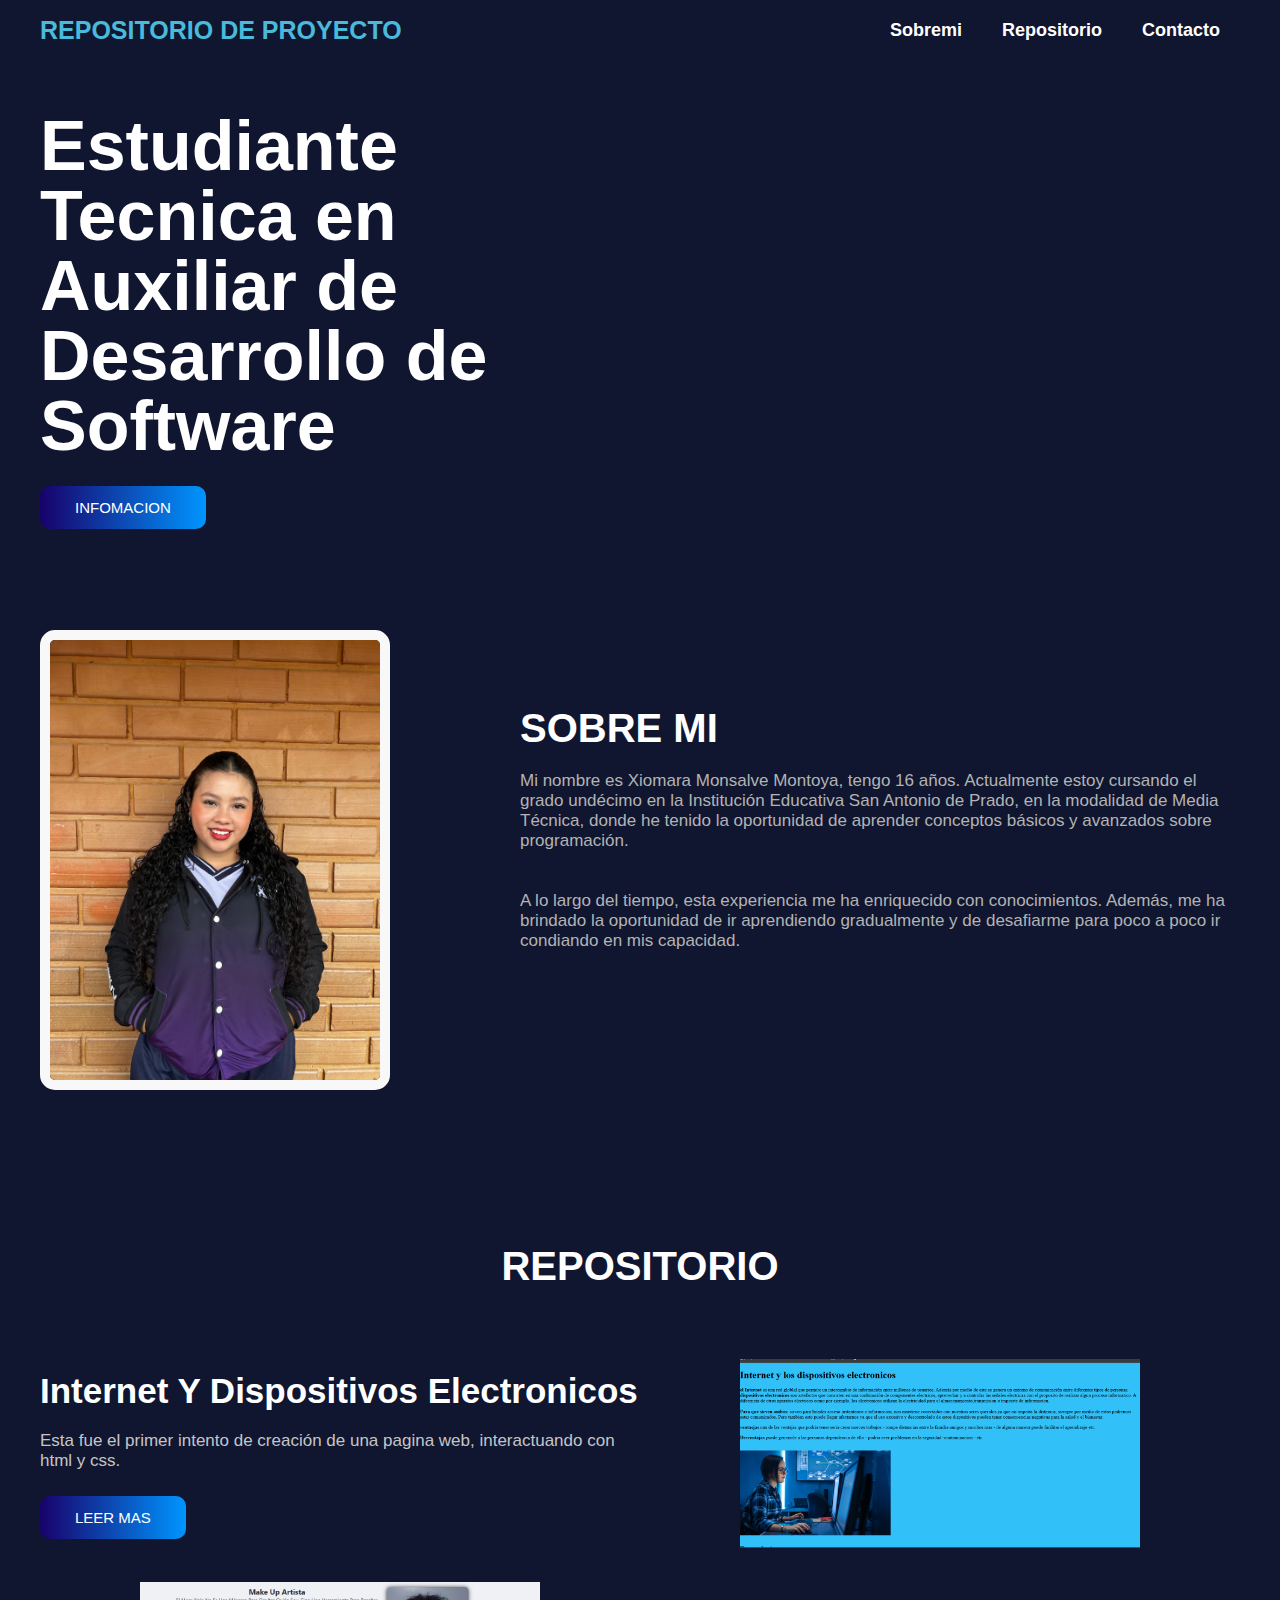
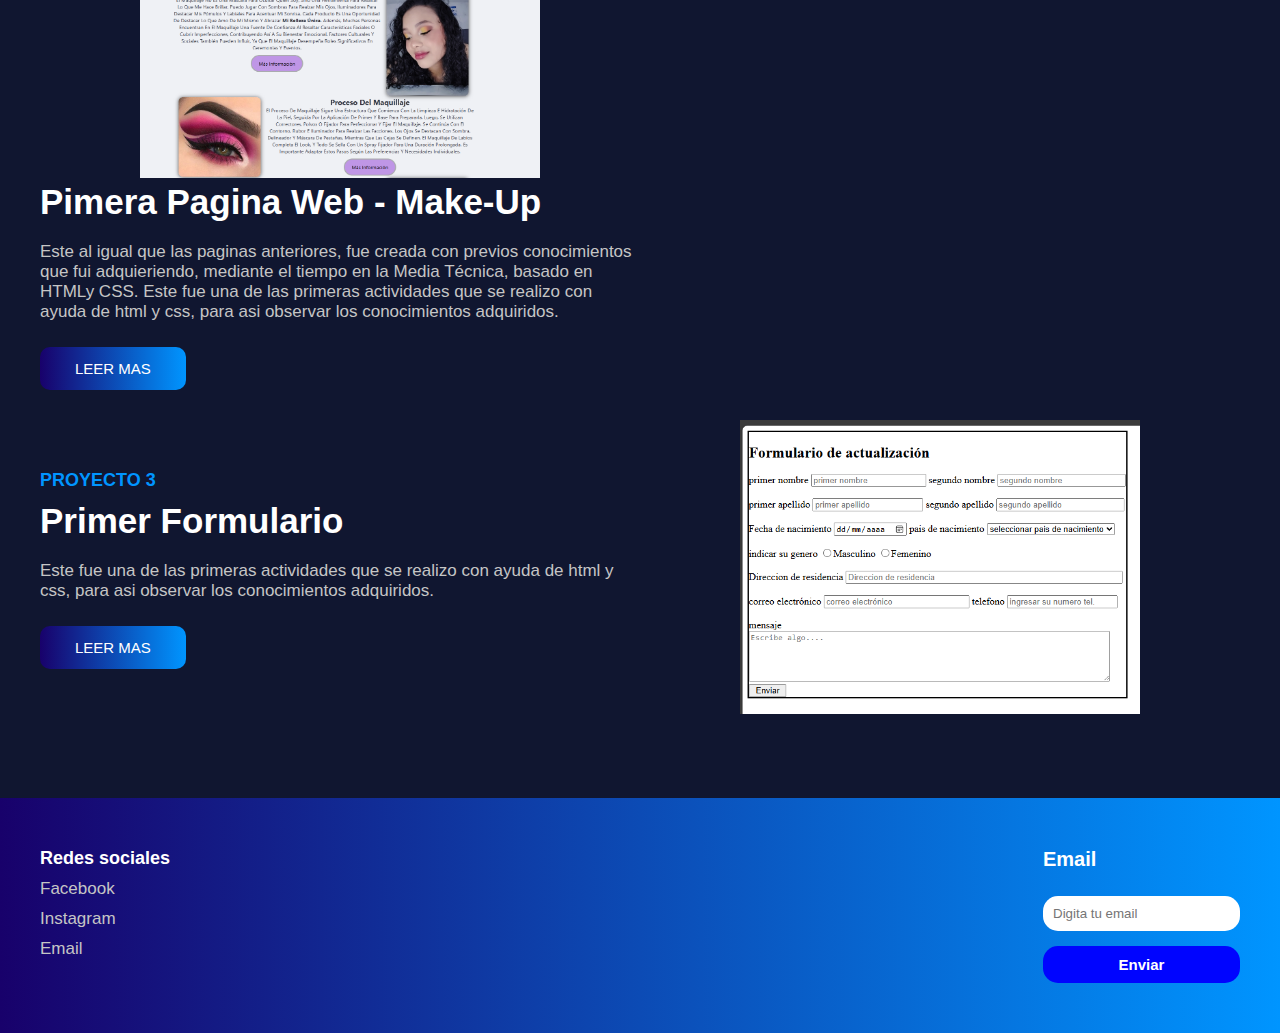
==== index.html @ f9173e00 "Repositorio" ====
<!DOCTYPE html>
<html lang="es">

<head>
    <meta charset="UTF-8">
    <meta name="viewport" content="width=device-width, initial-scale=1.0">
    <title> Repositorio</title>
    <link rel="stylesheet" href="Repositorio.css">

</head>

<body>
    <header class="header">
        <div class="menu container">
            <a href="#" class="logo">REPOSITORIO DE PROYECTO</a>
            <input type="checkbox" id="menu" />
            <label for="menu">
                <img src="images/images/menu.png" class="menu-icono" alt="menu">
            </label>
            <nav class="navbar">
                <ul>
                    <li><a href="#">Sobremi</a></li>
                    <li><a href="#">Repositorio</a></li>
                    <li><a href="#">Contacto</a></li>
                </ul>
            </nav>
        </div>
        <div class="header-content container">
            <div class="header-txt">
                <h1>Estudiante Tecnica en Auxiliar de Desarrollo de Software</h1>
                <a href="#" class="btn-1">infomacion</a>
            </div>
        </div>
    </header>

    <section class="about container">
        <div class="about-imagenes">
            <img src="perdil.jpg" alt="">
        </div>

        <div class="about-txt">
            <h2>Sobre mi</h2>
            <p>Mi nombre es Xiomara Monsalve Montoya, tengo 16 años. Actualmente estoy cursando el grado undécimo en la
                Institución Educativa San Antonio de Prado, en la modalidad de Media Técnica, donde he tenido la
                oportunidad de aprender conceptos básicos y avanzados sobre programación.
                <br>
                <br>
                <br>
                A lo largo del tiempo, esta experiencia me ha enriquecido con conocimientos. Además, me ha brindado la
                oportunidad de ir aprendiendo gradualmente y de desafiarme para poco a poco ir condiando en mis
                capacidad.
            </p>
            <br>
        </div>
    </section>

    <main class="portafolio container">
        <h2>REPOSITORIO</h2>

        <div class="portafolio-content">

            <div class="portafolio-1">
                <div class="portafolio-txt">
                    <h3>Internet y dispositivos electronicos</h3>
                    <p>
                        Esta fue el primer intento de creación de una pagina web, interactuando con html y css.
                    </p>
                    
                    <a href="trabajos 24-10-23.html" class="btn-1">leer mas</a>
                </div>
                <div class="portafolio-img">
                    <img src="Captura de pantalla 2024-09-11 201621.png" alt="">
                </div>
            </div>

            <div class="portafolio-1">
                <div class="portafolio-txt">
                    <div class="portafolio-img">
                        <img src="Captura de pantalla 2024-07-24 185136.png" alt="">
                    </div>
                    <h3>Pimera pagina web - Make-up</h3>
                    <p>Este al igual que las paginas anteriores, fue creada con previos conocimientos que fui
                        adquieriendo, mediante el tiempo en la Media Técnica, basado en HTMLy CSS.



                        Este fue una de las primeras actividades que se realizo con ayuda de html y css, para asi
                        observar los conocimientos adquiridos.
                    </p>
                    <a href="index.html" class="btn-1">leer mas</a>
                </div>
            </div>

            <div class="portafolio-1">
                <div class="portafolio-txt">
                    <span>proyecto 3</span>
                    <h3>Primer formulario </h3>
                    <p>
                        Este fue una de las primeras actividades que se realizo con ayuda de html y css, para asi
                        observar los conocimientos adquiridos.
                    </p>
                    <a href="formulario.html" class="btn-1">leer mas</a>
                </div>
                <div class="portafolio-img">
                    <img src="Captura de pantalla 2024-09-11 191218.png" alt="">
                </div>
            </div>

        </div>
    </main>
    </section>

    <footer class="footer">
        <div class="footer-content container">
            <div class="link">
                <div class="enlace">
                    <h3>Redes sociales</h3>
                    <li><a href="https://www.facebook.com/?locale=es_LA" target="_blank"
                            rel="noopener noreferrer">Facebook</a></li>
                    <li><a href="https://www.instagram.com/" target="_blank" rel="noopener noreferrer">Instagram</a>
                    </li>
                    <li><a href="https://mail.google.com/mail/u/0/#inbox" target="_blank"
                            rel="noopener noreferrer">Email</a></li>
                </div>
            </div>
            <div class="enlace">
                <h3>Email</h3>
                <form action="#">
                    <input type="text" class="btn-2" placeholder="Digita tu email">
                    <input type="submit" value="Enviar" class="btn-3">
                </form>
            </div>
        </div>
    </footer>

</body>

</html>
---- Repositorio.css ----
* {
    margin: 0;
    padding: 0;
    box-sizing: border-box;
    list-style: none;
    text-decoration: none;
}

body {
    font-family: 'Bebas Neue', sans-serif;
    background-color: #101630;
}

img {
    max-width: 100%;
}

.container {
    max-width: 1200px;
    margin: 0 auto;
}

.menu {
    position: absolute;
    top: 0;
    left: 0;
    right: 0;
    display: flex;
    align-items: center;
    justify-content: space-between;
}

.logo {
    color: #49BADA;
    font-size: 25px;
    font-weight: 800;
    text-transform: uppercase;
}

.menu .navbar ul li {
    position: relative;
    float: left;
}

.menu .navbar ul li a {
    font-size: 18px;
    padding: 20px;
    color: #ffffff;
    display: block;
    font-weight: 600;
}

.menu .navbar ul li a:hover {
    color: #0095ff ;
}

#menu {
    display: none;
}

.menu-icono {
    width: 25px;
}

.menu label {
    cursor: pointer;
    display: none;
}

.header {
    display: flex;
    align-items: center;
    min-height: 70vh;
    padding: 50px 0;
}

.header-content {
    display: flex;
    flex: 1;
}

.header-txt {
    flex-basis: 50%;
}

.header-txt span {
    font-size: 30px;
    font-weight: 600;
    color: #868B9E;
}

.header-txt h1 {
    font-size: 70px;
    color: #ffffff;
    line-height: 1;
    font-family: 'Bebas Neue', sans-serif;
    margin: 10px 0 25px 0;
}

.btn-1 {
    display: inline-block;
    padding: 13px 35px;
    background: linear-gradient(
        90deg,
        rgb(24, 1, 107) 0%,
        #0095ff 100%
    );
    color: white;
    text-transform: uppercase;
    font-size: 15px;
    border-radius: 10px;
}

.about {
    padding: 0 0 100px 0;
    display: flex;
    align-items: center;
}

.about-imagenes {
    flex-basis: 40%;
}

.about-imagenes img {
    width: 350px;
    border-radius: 15px;
    border: 10px solid #f8f8f8;
}

.about-txt {
    flex-basis: 60%;
}

h2 {
    font-size: 40px;
    text-transform: uppercase;
    color: white;
    margin-bottom: 20px;
}

.about-txt p {
    color: #B3B3B3;
    font-size: 17px;
    margin-bottom: 50px;
}

.buttons a {
    margin-right: 15px;
}

.portafolio {
    padding: 50px 0;
    text-align: center;
}

.portafolio-content {
    margin-top: 70px;
}

.portafolio-1 {
    display: flex;
    justify-content: space-between;
    align-items: center;
    margin-bottom: 30px;
}

.portafolio-txt {
    flex-basis: 50%;
    text-align: left;
}

.portafolio-txt span {
    font-size: 18px;
    font-weight: 600;
    display: block;
    color: #0095ff;
    text-transform: uppercase;
    margin-bottom: 10px;
}

.portafolio-txt h3 {
    color: #ffffff;
    font-size: 35px;
    text-transform: capitalize;
    margin-bottom: 20px;
}

.portafolio-txt p {
    font-size: 17px;
    color: #c5c5c5;
    margin-bottom: 25px;
}

.portafolio-img {
    flex-basis: 50%;
    text-align: center;
}

.portafolio-img img {
    width: 400px;
}

.skills {
    padding: 50px 0 100px 0;
    text-align: center;
}

.skills-content {
    margin-top: 70px;
    display: grid;
    grid-template-columns: repeat(4, 1fr);
    gap: 100px;
    justify-content: center;
    
}

.skills-content img {
    width: 70px;
}

.footer {
    padding: 50px 0;
    background: linear-gradient(
        90deg,
        rgb(24, 1, 107) 0%,
        rgb(0, 149, 255) 100%
    );
}

.footer-content {
    display: flex;
    justify-content: space-between;
}

ft{
    display: flex;
    justify-content: space-between;
  }
  
  .enlace h3{
    color: #ffffff;
    font-size: 20px;
    margin-bottom: 25px;
  }
  
  .enlace li{
    list-style: none;
  }
  
  .enlace a{
    color: #ffffff;
    display: block;
    margin-bottom: 15px;
  }
  
  .enlace form{
    display: flex;
    flex-direction: column;
  }

  .btn-2{
  padding: 10px;
  border: 0px;
  border-radius: 15px;
}

.btn-3{
  background-color: #0004ff;
  padding: 10px 25px;
  border: 0px;
  color: #ffffff;
  border-radius: 15px;
  margin-top: 15px;
  font-size: 15px;
  font-weight: bolder;
  cursor: pointer;
}

.btn-3:hover{
  border: 1px solid #ffffff;
}

.link h3 {
    color: #ffffff;
    font-size: 18px;
    margin-bottom: 10px;
}

.link a {
    color: #C5C5C5;
    font-size: 17px;
    display: block;
    margin-bottom: 10px;
}

@media (max-width: 991px) {
    .menu {
        padding: 20px;
    }
    
    .menu label {
        display: initial;
    }
    
    .menu .navbar {
        position: absolute;
        top: 100%;
        left: 0;
        right: 0;
        background-color: #0095ff;
        display: none;
    }
    
    .menu .navbar ul li a:hover {
        color: #101630;
    }
    
    .menu .navbar ul li {
        width: 100%;
    }
    
    #menu:checked ~ .navbar {
        display: initial;
    }
    
    .header {
        min-height: 100vh;
        padding: 100px 30px 30px 30px;
    }
    
    .header-content {
        flex-direction: column;
        text-align: center;
    }
    
    .header-txt h1 {
        font-size: 70px;
    }
    
    .about {
        padding: 30px;
        flex-direction: column;
        text-align: center;
    }
    
    .about-img {
        text-align: center;
    }
    
    .about-img img {
        width: 250px;
        margin-bottom: 15px;
    }
    
    .buttons a {
        margin: 0 0 10px 0;
    }
    
    .portafolio {
        padding: 30px;
    }
    
    .portafolio-content {
        margin-top: 30px;
    }
    
    .portafolio-1 {
        flex-direction: column;
        margin-bottom: 30px;
    }
    
    .portafolio-txt {
        text-align: center;
        margin-bottom: 30px;
    }
    
    .portafolio-img {
        order: 2;
    }
    
    .portafolio-img img {
        width: 250px;
    }
    
    .skills {
        padding: 0 30px 30px 30px;
    }
    
    .skills-content {
        margin-top: 0;
    }
}
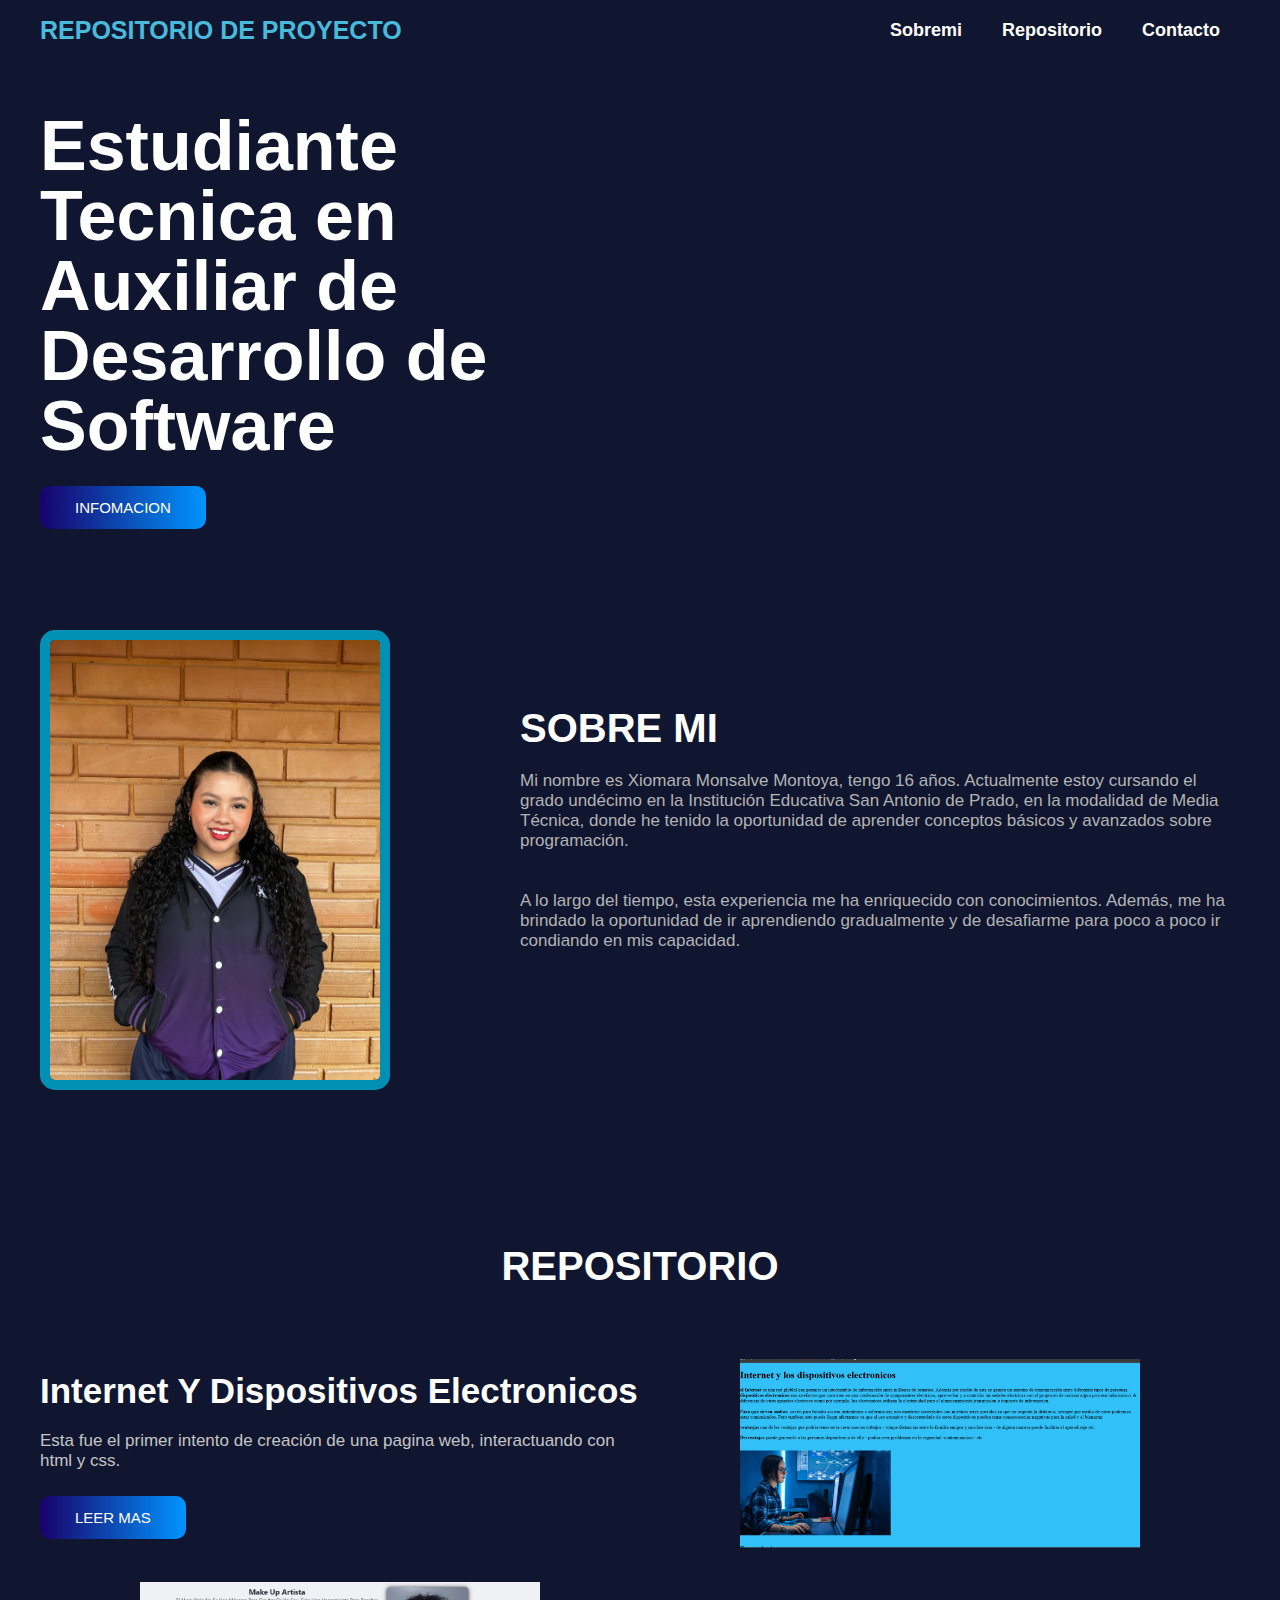
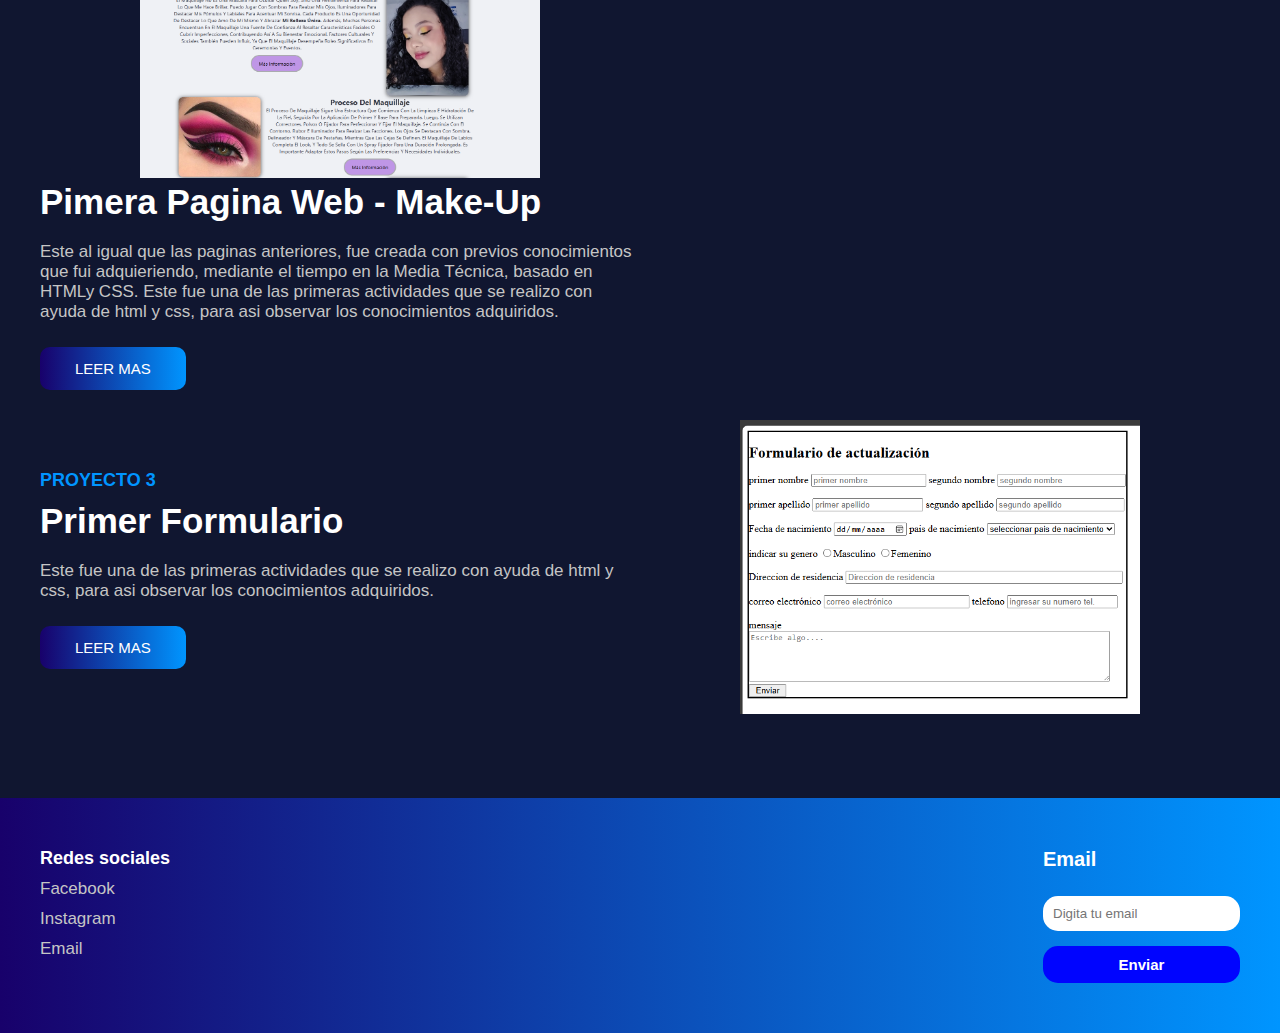
==== commit 2db5d663: "Repositorio" ====
--- a/index.html
+++ b/index.html
@@ -66,7 +66,7 @@
                         Esta fue el primer intento de creación de una pagina web, interactuando con html y css.
                     </p>
                     
-                    <a href="trabajos 24-10-23.html" class="btn-1">leer mas</a>
+                    <a href="/Actividad practica y evaluativa 24-10-23/trabajos 24-10-23.html" class="btn-1">leer mas</a>
                 </div>
                 <div class="portafolio-img">
                     <img src="Captura de pantalla 2024-09-11 201621.png" alt="">
@@ -87,7 +87,7 @@
                         Este fue una de las primeras actividades que se realizo con ayuda de html y css, para asi
                         observar los conocimientos adquiridos.
                     </p>
-                    <a href="index.html" class="btn-1">leer mas</a>
+                    <a href="/página de maquillaje/index.html" class="btn-1">leer mas</a>
                 </div>
             </div>
 
@@ -99,7 +99,7 @@
                         Este fue una de las primeras actividades que se realizo con ayuda de html y css, para asi
                         observar los conocimientos adquiridos.
                     </p>
-                    <a href="formulario.html" class="btn-1">leer mas</a>
+                    <a href="/mi primer formulario/formulario.html" class="btn-1">leer mas</a>
                 </div>
                 <div class="portafolio-img">
                     <img src="Captura de pantalla 2024-09-11 191218.png" alt="">
--- a/Repositorio.css
+++ b/Repositorio.css
@@ -124,7 +124,7 @@
 .about-imagenes img {
     width: 350px;
     border-radius: 15px;
-    border: 10px solid #f8f8f8;
+    border: 10px solid #0090b4;
 }
 
 .about-txt {
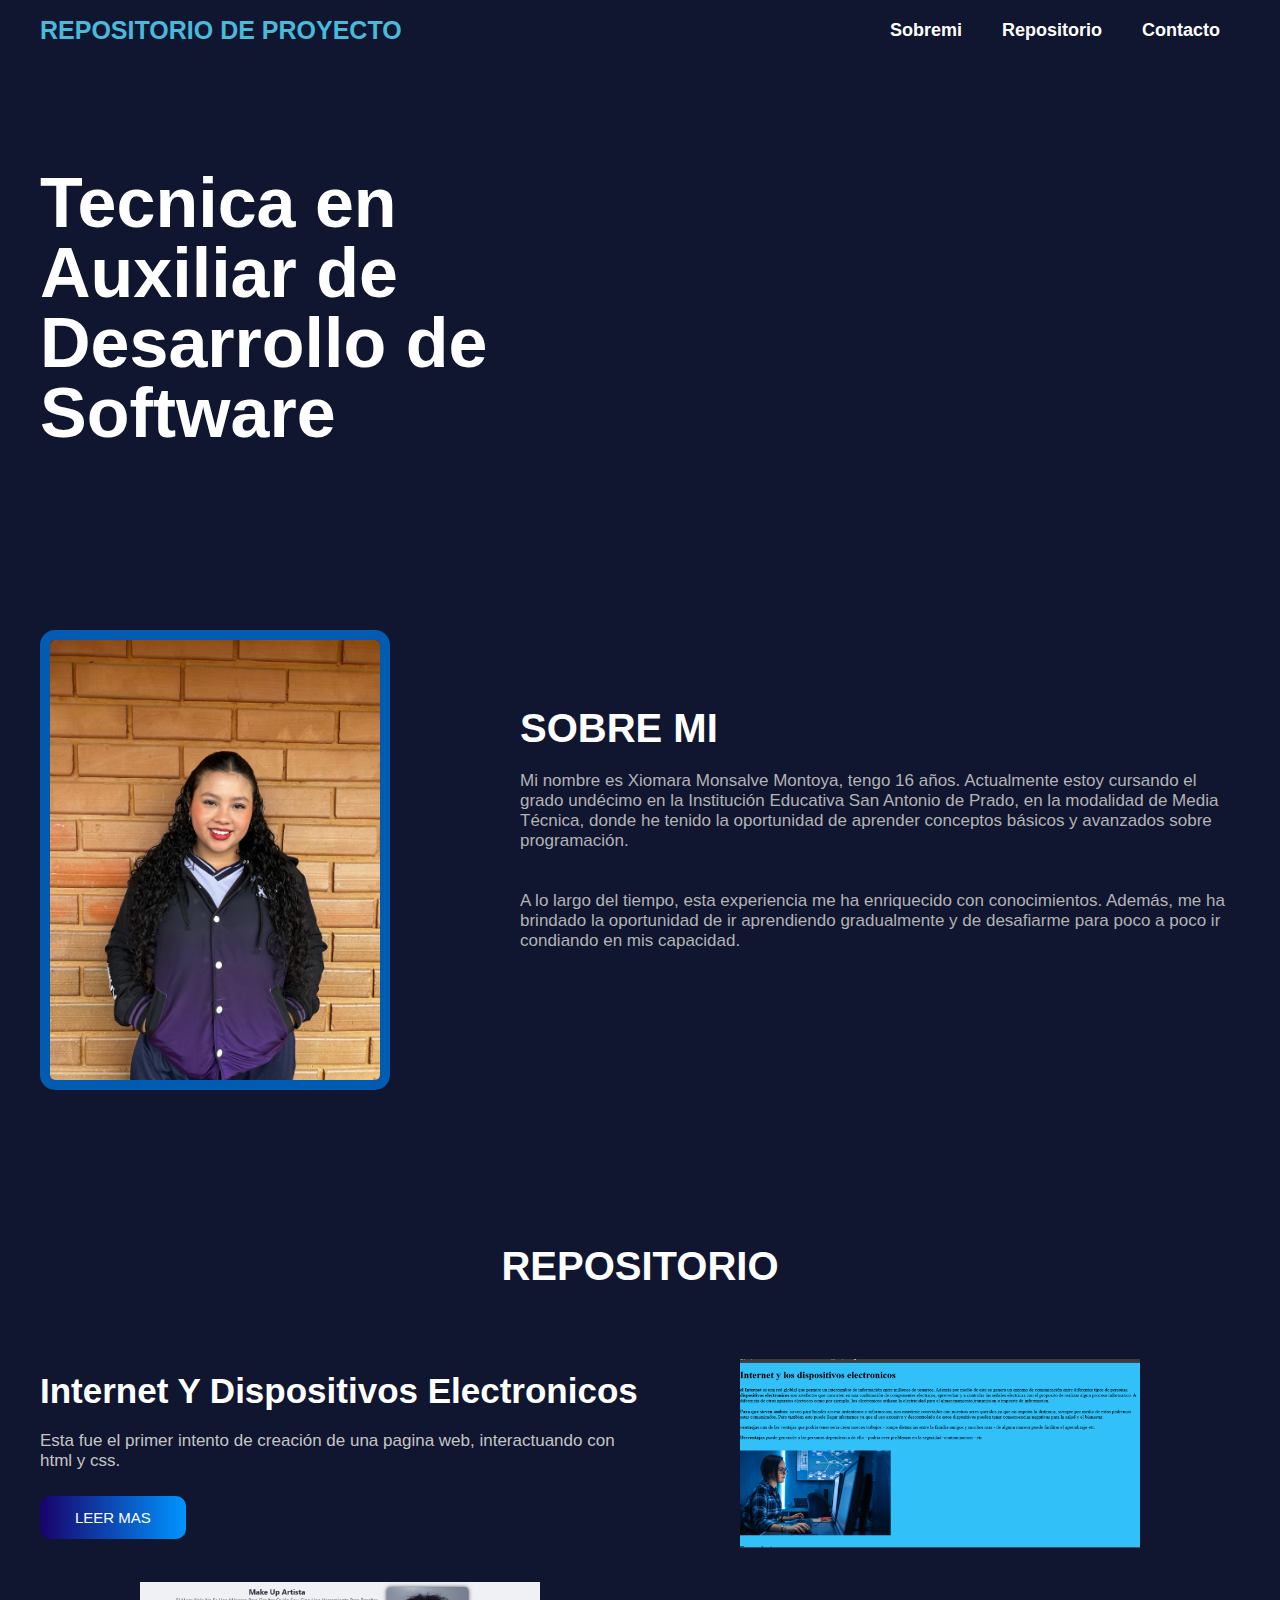
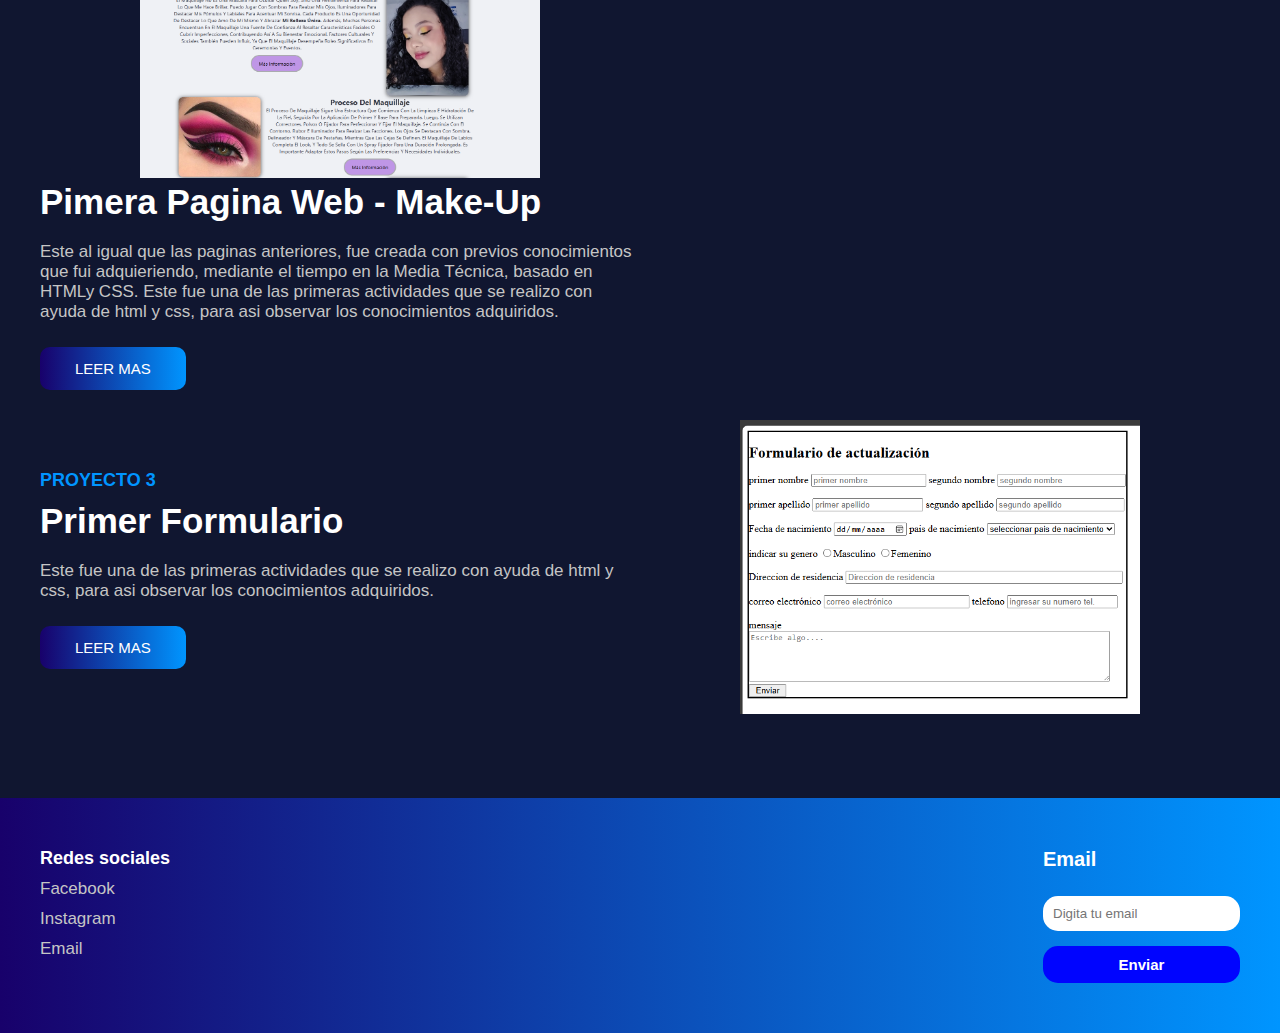
==== commit 34474fa2: "Repositorio" ====
--- a/index.html
+++ b/index.html
@@ -27,8 +27,7 @@
         </div>
         <div class="header-content container">
             <div class="header-txt">
-                <h1>Estudiante Tecnica en Auxiliar de Desarrollo de Software</h1>
-                <a href="#" class="btn-1">infomacion</a>
+                <h1>Tecnica en Auxiliar de Desarrollo de Software</h1>
             </div>
         </div>
     </header>
--- a/Repositorio.css
+++ b/Repositorio.css
@@ -124,7 +124,7 @@
 .about-imagenes img {
     width: 350px;
     border-radius: 15px;
-    border: 10px solid #0090b4;
+    border: 10px solid #005bb1;
 }
 
 .about-txt {
